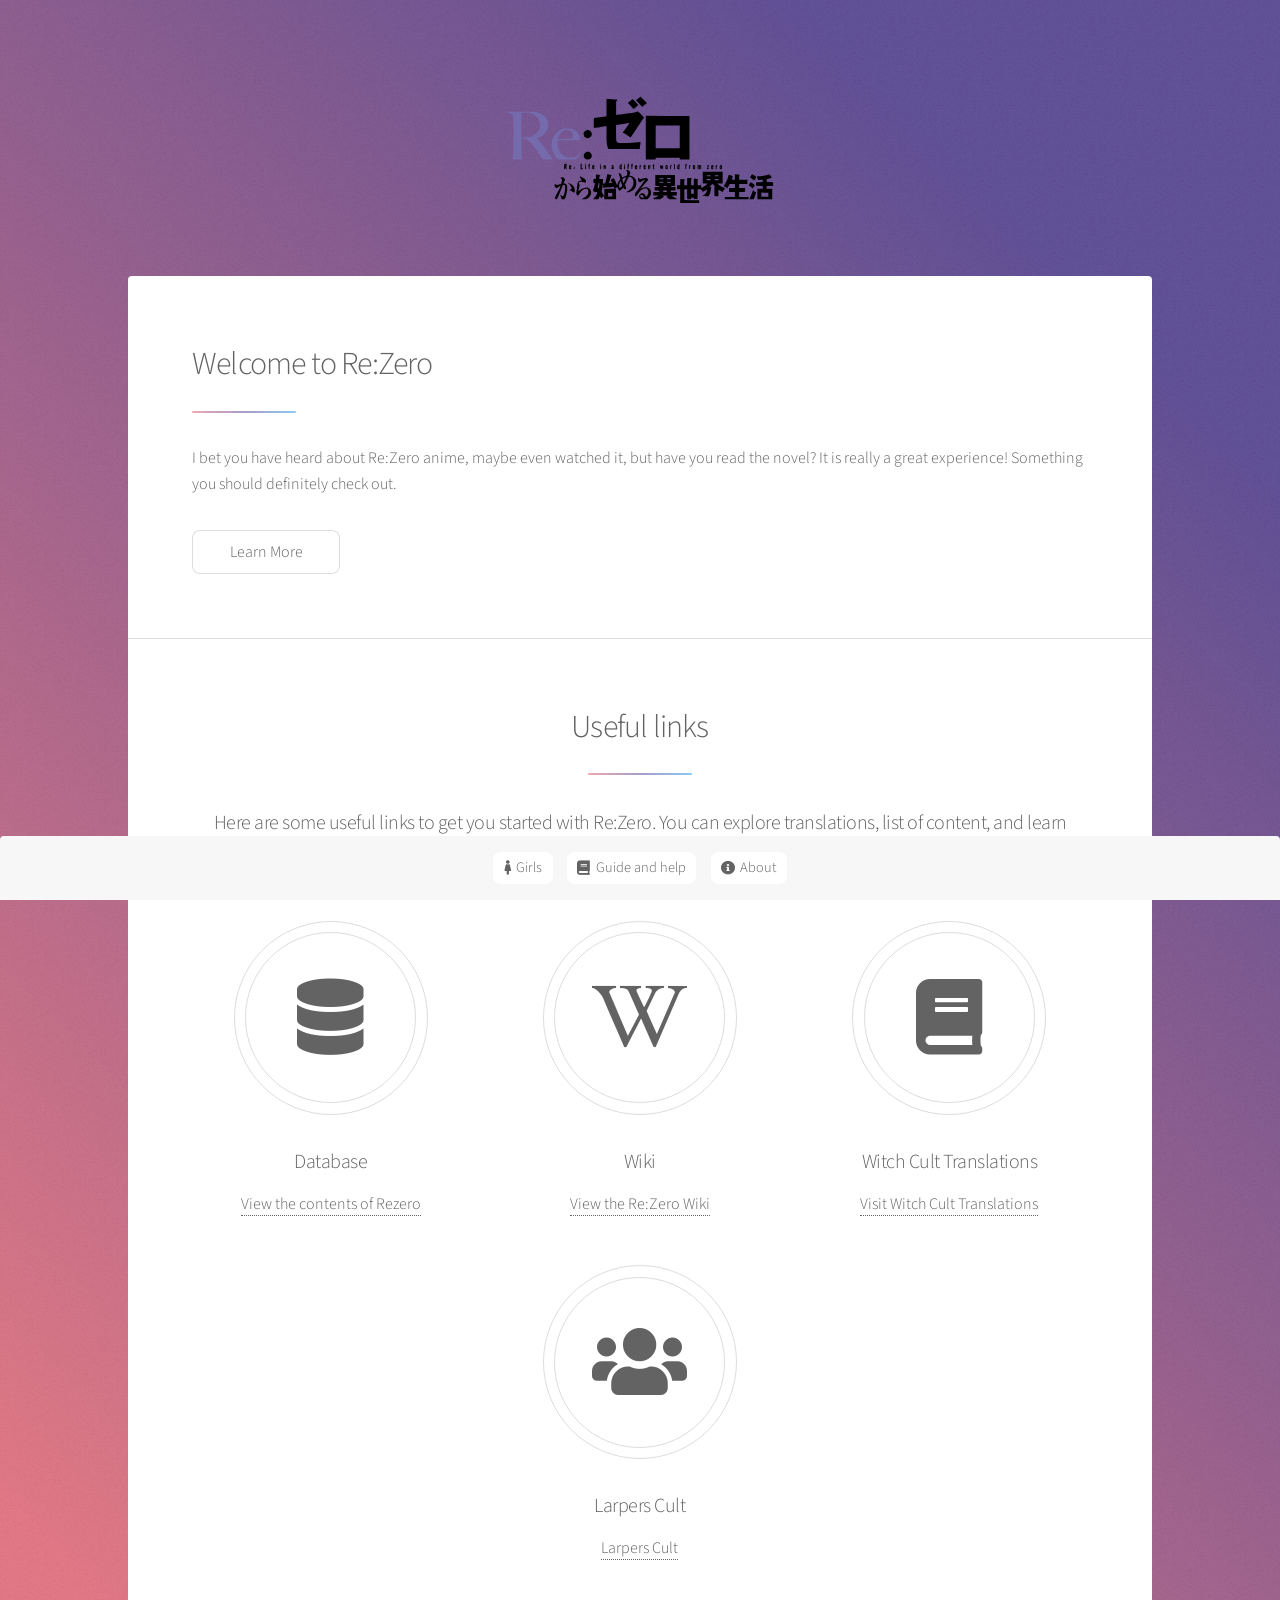
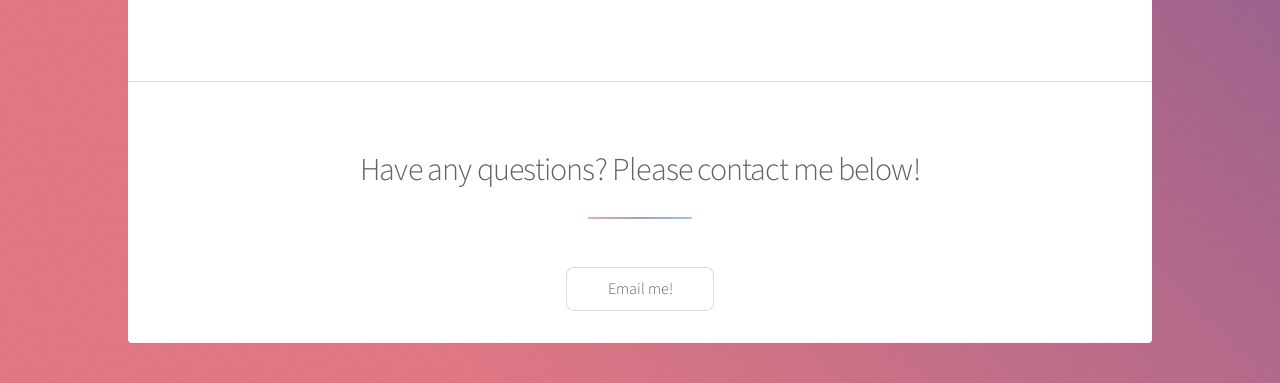
==== index.html @ 243e5f9c "Most of the content" ====
<!doctype html>
<html lang="en">
  <head>
    <title>Re:zero</title>
    <meta charset="utf-8" />
    <meta
      name="viewport"
      content="width=device-width, initial-scale=1, user-scalable=no"
    />
    <link rel="stylesheet" href="css/main.css" />
    <link rel="stylesheet" href="css/fontawesome-all.min.css" />
    <noscript><link rel="stylesheet" href="css/noscript.css" /></noscript>
    <style>
      #header .logo img {
        display: block;
        width: 30%;
        max-width: 50vw;
        height: auto;
        margin: 0 auto 1.5em;
      }

      #nav {
        position: fixed !important;
        top: auto !important;
        bottom: 0;
        left: 0;
        right: 0;
        width: 100vw;
        max-width: none !important;
        margin: 0 !important;
        box-sizing: border-box;
        z-index: 1000;
      }

      #nav ul {
        width: 100%;
        box-sizing: border-box;
      }

      #nav ul li a {
        display: flex;
        align-items: center;
        justify-content: center;
        gap: 0.35em;
        padding: 0.5em 0.75em;
        font-size: 0.9em;
        text-align: center;
      }

      #contact.main.special {
        margin: 2.5rem 0;
      }
    </style>
  </head>
  <body class="is-preload">
    <div id="wrapper">
      <header id="header" class="alt">
        <span class="logo">
          <img
            src="images/Re_Zero_kara_Hajimeru_Isekai_Seikatsu_logo.svg"
            alt="Re:Zero logo"
          />
        </span>
      </header>
      <main id="main">
        <section id="intro" class="main">
          <div class="spotlight">
            <div class="content">
              <header class="major">
                <h2>Welcome to Re:Zero</h2>
              </header>
              <p>
                I bet you have heard about Re:Zero anime, maybe even watched it,
                but have you read the novel? It is really a great experience!
                Something you should definitely check out.
              </p>
              <ul class="actions">
                <li><a href="#content" class="button">Learn More</a></li>
              </ul>
            </div>
          </div>
        </section>
        <section id="content" class="main special">
          <header class="major">
            <h2>Useful links</h2>
            <p>
              Here are some useful links to get you started with Re:Zero. You
              can explore translations, list of content, and learn more about
              re:zero.
            </p>
          </header>
          <ul class="features">
            <li>
              <span class="icon solid major fa-database"></span>
              <h3>Database</h3>
              <p>
                <a href="https://rezerodb.com/">View the contents of Rezero</a>
              </p>
            </li>
            <li>
              <span class="icon brands major fa-wikipedia-w"></span>
              <h3>Wiki</h3>
              <p>
                <a href="https://rezero.fandom.com/pl/wiki/Re:Zero_Wiki"
                  >View the Re:Zero Wiki</a
                >
              </p>
            </li>

            <li>
              <span class="icon solid major fa-book"></span>
              <h3>Witch Cult Translations</h3>
              <p>
                <a href="https://witchculttranslation.com/"
                  >Visit Witch Cult Translations</a
                >
              </p>
            </li>
            <li>
              <span class="icon solid major fa-users"></span>
              <h3>Larpers Cult</h3>
              <p>
                <a href="https://larperscult.github.io/">Larpers Cult</a>
              </p>
            </li>
          </ul>
        </section>
        <section id="contact" class="main special">
          <header class="major">
            <h2>Have any questions? Please contact me below!</h2>
          </header>
          <a href="mailto:larperscult@gmail.com" class="button">Email me!</a>
        </section>
      </main>
      <section>
        <nav id="nav">
          <ul>
            <li>
              <a href="girls.html" class="active"
                ><i class="fas fa-female" aria-hidden="true"></i> Girls</a
              >
            </li>
            <li>
              <a href="guide.html" class="active"
                ><i class="fas fa-book" aria-hidden="true"></i> Guide and
                help</a
              >
            </li>
            <li>
              <a href="about.html" class="active"
                ><i class="fas fa-info-circle" aria-hidden="true"></i> About</a
              >
            </li>
          </ul>
        </nav>
      </section>
      <script src="js/jquery.min.js"></script>
      <script src="js/jquery.scrollex.min.js"></script>
      <script src="js/jquery.scrolly.min.js"></script>
      <script src="js/browser.min.js"></script>
      <script src="js/breakpoints.min.js"></script>
      <script src="js/util.js"></script>
      <script src="js/main.js"></script>
    </div>
  </body>
</html>
---- css/main.css ----
@import url(fontawesome-all.min.css);
@import "https://fonts.googleapis.com/css?family=Source+Sans+Pro:300,400";

/*
	Stellar by HTML5 UP
	html5up.net | @ajlkn
	Free for personal and commercial use under the CCA 3.0 license (html5up.net/license)
*/

html,
body,
div,
span,
applet,
object,
iframe,
h1,
h2,
h3,
h4,
h5,
h6,
p,
blockquote,
pre,
a,
abbr,
acronym,
address,
big,
cite,
code,
del,
dfn,
em,
img,
ins,
kbd,
q,
s,
samp,
small,
strike,
strong,
sub,
sup,
tt,
var,
b,
u,
i,
center,
dl,
dt,
dd,
ol,
ul,
li,
fieldset,
form,
label,
legend,
table,
caption,
tbody,
tfoot,
thead,
tr,
th,
td,
article,
aside,
canvas,
details,
embed,
figure,
figcaption,
footer,
header,
hgroup,
menu,
nav,
output,
ruby,
section,
summary,
time,
mark,
audio,
video {
  margin: 0;
  padding: 0;
  border: 0;
  font-size: 100%;
  font: inherit;
  vertical-align: baseline;
}

article,
aside,
details,
figcaption,
figure,
footer,
header,
hgroup,
menu,
nav,
section {
  display: block;
}

body {
  line-height: 1;
}

ol,
ul {
  list-style: none;
}

blockquote,
q {
  quotes: none;
}

blockquote:before,
blockquote:after,
q:before,
q:after {
  content: "";
  content: none;
}

table {
  border-collapse: collapse;
  border-spacing: 0;
}

body {
  -webkit-text-size-adjust: none;
}

mark {
  background-color: transparent;
  color: inherit;
}

input::-moz-focus-inner {
  border: 0;
  padding: 0;
}

input,
select,
textarea {
  -moz-appearance: none;
  -webkit-appearance: none;
  -ms-appearance: none;
  appearance: none;
}

/* Basic */

@-ms-viewport {
  width: device-width;
}

body {
  -ms-overflow-style: scrollbar;
}

@media screen and (max-width: 480px) {
  html,
  body {
    min-width: 320px;
  }
}

html {
  box-sizing: border-box;
}

*,
*:before,
*:after {
  box-sizing: inherit;
}

body {
  background-color: #935d8c;
  background-image:
    url("images/overlay.png"),
    -moz-linear-gradient(45deg, #e37682 15%, #5f4d93 85%);
  background-image:
    url("images/overlay.png"),
    -webkit-linear-gradient(45deg, #e37682 15%, #5f4d93 85%);
  background-image:
    url("images/overlay.png"),
    -ms-linear-gradient(45deg, #e37682 15%, #5f4d93 85%);
  background-image:
    url("images/overlay.png"), linear-gradient(45deg, #e37682 15%, #5f4d93 85%);
}

body.is-preload *,
body.is-preload *:before,
body.is-preload *:after {
  -moz-animation: none !important;
  -webkit-animation: none !important;
  -ms-animation: none !important;
  animation: none !important;
  -moz-transition: none !important;
  -webkit-transition: none !important;
  -ms-transition: none !important;
  transition: none !important;
}

/* Type */

body {
  background-color: #935d8c;
  color: rgba(255, 255, 255, 0.65);
}

body,
input,
select,
textarea {
  font-family: "Source Sans Pro", Helvetica, sans-serif;
  font-size: 17pt;
  font-weight: 300;
  line-height: 1.65;
}

@media screen and (max-width: 1680px) {
  body,
  input,
  select,
  textarea {
    font-size: 14pt;
  }
}

@media screen and (max-width: 1280px) {
  body,
  input,
  select,
  textarea {
    font-size: 12pt;
  }
}

@media screen and (max-width: 360px) {
  body,
  input,
  select,
  textarea {
    font-size: 11pt;
  }
}

a {
  -moz-transition:
    color 0.2s ease,
    border-bottom 0.2s ease;
  -webkit-transition:
    color 0.2s ease,
    border-bottom 0.2s ease;
  -ms-transition:
    color 0.2s ease,
    border-bottom 0.2s ease;
  transition:
    color 0.2s ease,
    border-bottom 0.2s ease;
  text-decoration: none;
  border-bottom: dotted 1px;
  color: inherit;
}

a:hover {
  border-bottom-color: transparent;
}

strong,
b {
  font-weight: 400;
}

em,
i {
  font-style: italic;
}

p {
  margin: 0 0 2em 0;
}

p.content {
  -moz-columns: 20em 2;
  -webkit-columns: 20em 2;
  -ms-columns: 20em 2;
  columns: 20em 2;
  -moz-column-gap: 2em;
  -webkit-column-gap: 2em;
  -ms-column-gap: 2em;
  column-gap: 2em;
  text-align: justify;
}

h1,
h2,
h3,
h4,
h5,
h6 {
  font-weight: 300;
  line-height: 1.5;
  margin: 0 0 0.7em 0;
  letter-spacing: -0.025em;
}

h1 a,
h2 a,
h3 a,
h4 a,
h5 a,
h6 a {
  color: inherit;
  text-decoration: none;
}

h1 {
  font-size: 2.5em;
  line-height: 1.2;
}

h2 {
  font-size: 1.5em;
}

h3 {
  font-size: 1.25em;
}

h4 {
  font-size: 1.1em;
}

h5 {
  font-size: 0.9em;
}

h6 {
  font-size: 0.7em;
}

@media screen and (max-width: 736px) {
  h1 {
    font-size: 2em;
  }
}

sub {
  font-size: 0.8em;
  position: relative;
  top: 0.5em;
}

sup {
  font-size: 0.8em;
  position: relative;
  top: -0.5em;
}

blockquote {
  border-left: solid 4px;
  font-style: italic;
  margin: 0 0 2em 0;
  padding: 0.5em 0 0.5em 2em;
}

code {
  border-radius: 8px;
  border: solid 1px;
  font-family: "Courier New", monospace;
  font-size: 0.9em;
  margin: 0 0.25em;
  padding: 0.25em 0.65em;
}

pre {
  -webkit-overflow-scrolling: touch;
  font-family: "Courier New", monospace;
  font-size: 0.9em;
  margin: 0 0 2em 0;
}

pre code {
  display: block;
  line-height: 1.75;
  padding: 1em 1.5em;
  overflow-x: auto;
}

hr {
  border: 0;
  border-bottom: solid 1px;
  margin: 2em 0;
}

hr.major {
  margin: 3em 0;
}

.align-left {
  text-align: left;
}

.align-center {
  text-align: center;
}

.align-right {
  text-align: right;
}

input,
select,
textarea {
  color: #ffffff;
}

a:hover {
  color: #ffffff;
}

strong,
b {
  color: #ffffff;
}

h1,
h2,
h3,
h4,
h5,
h6 {
  color: #ffffff;
}

blockquote {
  border-left-color: rgba(255, 255, 255, 0.35);
}

code {
  background: rgba(255, 255, 255, 0.075);
  border-color: rgba(255, 255, 255, 0.35);
}

hr {
  border-bottom-color: rgba(255, 255, 255, 0.35);
}

/* Row */

.row {
  display: flex;
  flex-wrap: wrap;
  box-sizing: border-box;
  align-items: stretch;
}

.row > * {
  box-sizing: border-box;
}

.row.gtr-uniform > * > :last-child {
  margin-bottom: 0;
}

.row.aln-left {
  justify-content: flex-start;
}

.row.aln-center {
  justify-content: center;
}

.row.aln-right {
  justify-content: flex-end;
}

.row.aln-top {
  align-items: flex-start;
}

.row.aln-middle {
  align-items: center;
}

.row.aln-bottom {
  align-items: flex-end;
}

.row > .imp {
  order: -1;
}

.row > .col-1 {
  width: 8.33333%;
}

.row > .off-1 {
  margin-left: 8.33333%;
}

.row > .col-2 {
  width: 16.66667%;
}

.row > .off-2 {
  margin-left: 16.66667%;
}

.row > .col-3 {
  width: 25%;
}

.row > .off-3 {
  margin-left: 25%;
}

.row > .col-4 {
  width: 33.33333%;
}

.row > .off-4 {
  margin-left: 33.33333%;
}

.row > .col-5 {
  width: 41.66667%;
}

.row > .off-5 {
  margin-left: 41.66667%;
}

.row > .col-6 {
  width: 50%;
}

.row > .off-6 {
  margin-left: 50%;
}

.row > .col-7 {
  width: 58.33333%;
}

.row > .off-7 {
  margin-left: 58.33333%;
}

.row > .col-8 {
  width: 66.66667%;
}

.row > .off-8 {
  margin-left: 66.66667%;
}

.row > .col-9 {
  width: 75%;
}

.row > .off-9 {
  margin-left: 75%;
}

.row > .col-10 {
  width: 83.33333%;
}

.row > .off-10 {
  margin-left: 83.33333%;
}

.row > .col-11 {
  width: 91.66667%;
}

.row > .off-11 {
  margin-left: 91.66667%;
}

.row > .col-12 {
  width: 100%;
}

.row > .off-12 {
  margin-left: 100%;
}

.row.gtr-0 {
  margin-top: 0;
  margin-left: 0em;
}

.row.gtr-0 > * {
  padding: 0 0 0 0em;
}

.row.gtr-0.gtr-uniform {
  margin-top: 0em;
}

.row.gtr-0.gtr-uniform > * {
  padding-top: 0em;
}

.row.gtr-25 {
  margin-top: 0;
  margin-left: -0.375em;
}

.row.gtr-25 > * {
  padding: 0 0 0 0.375em;
}

.row.gtr-25.gtr-uniform {
  margin-top: -0.375em;
}

.row.gtr-25.gtr-uniform > * {
  padding-top: 0.375em;
}

.row.gtr-50 {
  margin-top: 0;
  margin-left: -0.75em;
}

.row.gtr-50 > * {
  padding: 0 0 0 0.75em;
}

.row.gtr-50.gtr-uniform {
  margin-top: -0.75em;
}

.row.gtr-50.gtr-uniform > * {
  padding-top: 0.75em;
}

.row {
  margin-top: 0;
  margin-left: -1.5em;
}

.row > * {
  padding: 0 0 0 1.5em;
}

.row.gtr-uniform {
  margin-top: -1.5em;
}

.row.gtr-uniform > * {
  padding-top: 1.5em;
}

.row.gtr-150 {
  margin-top: 0;
  margin-left: -2.25em;
}

.row.gtr-150 > * {
  padding: 0 0 0 2.25em;
}

.row.gtr-150.gtr-uniform {
  margin-top: -2.25em;
}

.row.gtr-150.gtr-uniform > * {
  padding-top: 2.25em;
}

.row.gtr-200 {
  margin-top: 0;
  margin-left: -3em;
}

.row.gtr-200 > * {
  padding: 0 0 0 3em;
}

.row.gtr-200.gtr-uniform {
  margin-top: -3em;
}

.row.gtr-200.gtr-uniform > * {
  padding-top: 3em;
}

@media screen and (max-width: 1680px) {
  .row {
    display: flex;
    flex-wrap: wrap;
    box-sizing: border-box;
    align-items: stretch;
  }

  .row > * {
    box-sizing: border-box;
  }

  .row.gtr-uniform > * > :last-child {
    margin-bottom: 0;
  }

  .row.aln-left {
    justify-content: flex-start;
  }

  .row.aln-center {
    justify-content: center;
  }

  .row.aln-right {
    justify-content: flex-end;
  }

  .row.aln-top {
    align-items: flex-start;
  }

  .row.aln-middle {
    align-items: center;
  }

  .row.aln-bottom {
    align-items: flex-end;
  }

  .row > .imp-xlarge {
    order: -1;
  }

  .row > .col-1-xlarge {
    width: 8.33333%;
  }

  .row > .off-1-xlarge {
    margin-left: 8.33333%;
  }

  .row > .col-2-xlarge {
    width: 16.66667%;
  }

  .row > .off-2-xlarge {
    margin-left: 16.66667%;
  }

  .row > .col-3-xlarge {
    width: 25%;
  }

  .row > .off-3-xlarge {
    margin-left: 25%;
  }

  .row > .col-4-xlarge {
    width: 33.33333%;
  }

  .row > .off-4-xlarge {
    margin-left: 33.33333%;
  }

  .row > .col-5-xlarge {
    width: 41.66667%;
  }

  .row > .off-5-xlarge {
    margin-left: 41.66667%;
  }

  .row > .col-6-xlarge {
    width: 50%;
  }

  .row > .off-6-xlarge {
    margin-left: 50%;
  }

  .row > .col-7-xlarge {
    width: 58.33333%;
  }

  .row > .off-7-xlarge {
    margin-left: 58.33333%;
  }

  .row > .col-8-xlarge {
    width: 66.66667%;
  }

  .row > .off-8-xlarge {
    margin-left: 66.66667%;
  }

  .row > .col-9-xlarge {
    width: 75%;
  }

  .row > .off-9-xlarge {
    margin-left: 75%;
  }

  .row > .col-10-xlarge {
    width: 83.33333%;
  }

  .row > .off-10-xlarge {
    margin-left: 83.33333%;
  }

  .row > .col-11-xlarge {
    width: 91.66667%;
  }

  .row > .off-11-xlarge {
    margin-left: 91.66667%;
  }

  .row > .col-12-xlarge {
    width: 100%;
  }

  .row > .off-12-xlarge {
    margin-left: 100%;
  }

  .row.gtr-0 {
    margin-top: 0;
    margin-left: 0em;
  }

  .row.gtr-0 > * {
    padding: 0 0 0 0em;
  }

  .row.gtr-0.gtr-uniform {
    margin-top: 0em;
  }

  .row.gtr-0.gtr-uniform > * {
    padding-top: 0em;
  }

  .row.gtr-25 {
    margin-top: 0;
    margin-left: -0.375em;
  }

  .row.gtr-25 > * {
    padding: 0 0 0 0.375em;
  }

  .row.gtr-25.gtr-uniform {
    margin-top: -0.375em;
  }

  .row.gtr-25.gtr-uniform > * {
    padding-top: 0.375em;
  }

  .row.gtr-50 {
    margin-top: 0;
    margin-left: -0.75em;
  }

  .row.gtr-50 > * {
    padding: 0 0 0 0.75em;
  }

  .row.gtr-50.gtr-uniform {
    margin-top: -0.75em;
  }

  .row.gtr-50.gtr-uniform > * {
    padding-top: 0.75em;
  }

  .row {
    margin-top: 0;
    margin-left: -1.5em;
  }

  .row > * {
    padding: 0 0 0 1.5em;
  }

  .row.gtr-uniform {
    margin-top: -1.5em;
  }

  .row.gtr-uniform > * {
    padding-top: 1.5em;
  }

  .row.gtr-150 {
    margin-top: 0;
    margin-left: -2.25em;
  }

  .row.gtr-150 > * {
    padding: 0 0 0 2.25em;
  }

  .row.gtr-150.gtr-uniform {
    margin-top: -2.25em;
  }

  .row.gtr-150.gtr-uniform > * {
    padding-top: 2.25em;
  }

  .row.gtr-200 {
    margin-top: 0;
    margin-left: -3em;
  }

  .row.gtr-200 > * {
    padding: 0 0 0 3em;
  }

  .row.gtr-200.gtr-uniform {
    margin-top: -3em;
  }

  .row.gtr-200.gtr-uniform > * {
    padding-top: 3em;
  }
}

@media screen and (max-width: 1280px) {
  .row {
    display: flex;
    flex-wrap: wrap;
    box-sizing: border-box;
    align-items: stretch;
  }

  .row > * {
    box-sizing: border-box;
  }

  .row.gtr-uniform > * > :last-child {
    margin-bottom: 0;
  }

  .row.aln-left {
    justify-content: flex-start;
  }

  .row.aln-center {
    justify-content: center;
  }

  .row.aln-right {
    justify-content: flex-end;
  }

  .row.aln-top {
    align-items: flex-start;
  }

  .row.aln-middle {
    align-items: center;
  }

  .row.aln-bottom {
    align-items: flex-end;
  }

  .row > .imp-large {
    order: -1;
  }

  .row > .col-1-large {
    width: 8.33333%;
  }

  .row > .off-1-large {
    margin-left: 8.33333%;
  }

  .row > .col-2-large {
    width: 16.66667%;
  }

  .row > .off-2-large {
    margin-left: 16.66667%;
  }

  .row > .col-3-large {
    width: 25%;
  }

  .row > .off-3-large {
    margin-left: 25%;
  }

  .row > .col-4-large {
    width: 33.33333%;
  }

  .row > .off-4-large {
    margin-left: 33.33333%;
  }

  .row > .col-5-large {
    width: 41.66667%;
  }

  .row > .off-5-large {
    margin-left: 41.66667%;
  }

  .row > .col-6-large {
    width: 50%;
  }

  .row > .off-6-large {
    margin-left: 50%;
  }

  .row > .col-7-large {
    width: 58.33333%;
  }

  .row > .off-7-large {
    margin-left: 58.33333%;
  }

  .row > .col-8-large {
    width: 66.66667%;
  }

  .row > .off-8-large {
    margin-left: 66.66667%;
  }

  .row > .col-9-large {
    width: 75%;
  }

  .row > .off-9-large {
    margin-left: 75%;
  }

  .row > .col-10-large {
    width: 83.33333%;
  }

  .row > .off-10-large {
    margin-left: 83.33333%;
  }

  .row > .col-11-large {
    width: 91.66667%;
  }

  .row > .off-11-large {
    margin-left: 91.66667%;
  }

  .row > .col-12-large {
    width: 100%;
  }

  .row > .off-12-large {
    margin-left: 100%;
  }

  .row.gtr-0 {
    margin-top: 0;
    margin-left: 0em;
  }

  .row.gtr-0 > * {
    padding: 0 0 0 0em;
  }

  .row.gtr-0.gtr-uniform {
    margin-top: 0em;
  }

  .row.gtr-0.gtr-uniform > * {
    padding-top: 0em;
  }

  .row.gtr-25 {
    margin-top: 0;
    margin-left: -0.375em;
  }

  .row.gtr-25 > * {
    padding: 0 0 0 0.375em;
  }

  .row.gtr-25.gtr-uniform {
    margin-top: -0.375em;
  }

  .row.gtr-25.gtr-uniform > * {
    padding-top: 0.375em;
  }

  .row.gtr-50 {
    margin-top: 0;
    margin-left: -0.75em;
  }

  .row.gtr-50 > * {
    padding: 0 0 0 0.75em;
  }

  .row.gtr-50.gtr-uniform {
    margin-top: -0.75em;
  }

  .row.gtr-50.gtr-uniform > * {
    padding-top: 0.75em;
  }

  .row {
    margin-top: 0;
    margin-left: -1.5em;
  }

  .row > * {
    padding: 0 0 0 1.5em;
  }

  .row.gtr-uniform {
    margin-top: -1.5em;
  }

  .row.gtr-uniform > * {
    padding-top: 1.5em;
  }

  .row.gtr-150 {
    margin-top: 0;
    margin-left: -2.25em;
  }

  .row.gtr-150 > * {
    padding: 0 0 0 2.25em;
  }

  .row.gtr-150.gtr-uniform {
    margin-top: -2.25em;
  }

  .row.gtr-150.gtr-uniform > * {
    padding-top: 2.25em;
  }

  .row.gtr-200 {
    margin-top: 0;
    margin-left: -3em;
  }

  .row.gtr-200 > * {
    padding: 0 0 0 3em;
  }

  .row.gtr-200.gtr-uniform {
    margin-top: -3em;
  }

  .row.gtr-200.gtr-uniform > * {
    padding-top: 3em;
  }
}

@media screen and (max-width: 980px) {
  .row {
    display: flex;
    flex-wrap: wrap;
    box-sizing: border-box;
    align-items: stretch;
  }

  .row > * {
    box-sizing: border-box;
  }

  .row.gtr-uniform > * > :last-child {
    margin-bottom: 0;
  }

  .row.aln-left {
    justify-content: flex-start;
  }

  .row.aln-center {
    justify-content: center;
  }

  .row.aln-right {
    justify-content: flex-end;
  }

  .row.aln-top {
    align-items: flex-start;
  }

  .row.aln-middle {
    align-items: center;
  }

  .row.aln-bottom {
    align-items: flex-end;
  }

  .row > .imp-medium {
    order: -1;
  }

  .row > .col-1-medium {
    width: 8.33333%;
  }

  .row > .off-1-medium {
    margin-left: 8.33333%;
  }

  .row > .col-2-medium {
    width: 16.66667%;
  }

  .row > .off-2-medium {
    margin-left: 16.66667%;
  }

  .row > .col-3-medium {
    width: 25%;
  }

  .row > .off-3-medium {
    margin-left: 25%;
  }

  .row > .col-4-medium {
    width: 33.33333%;
  }

  .row > .off-4-medium {
    margin-left: 33.33333%;
  }

  .row > .col-5-medium {
    width: 41.66667%;
  }

  .row > .off-5-medium {
    margin-left: 41.66667%;
  }

  .row > .col-6-medium {
    width: 50%;
  }

  .row > .off-6-medium {
    margin-left: 50%;
  }

  .row > .col-7-medium {
    width: 58.33333%;
  }

  .row > .off-7-medium {
    margin-left: 58.33333%;
  }

  .row > .col-8-medium {
    width: 66.66667%;
  }

  .row > .off-8-medium {
    margin-left: 66.66667%;
  }

  .row > .col-9-medium {
    width: 75%;
  }

  .row > .off-9-medium {
    margin-left: 75%;
  }

  .row > .col-10-medium {
    width: 83.33333%;
  }

  .row > .off-10-medium {
    margin-left: 83.33333%;
  }

  .row > .col-11-medium {
    width: 91.66667%;
  }

  .row > .off-11-medium {
    margin-left: 91.66667%;
  }

  .row > .col-12-medium {
    width: 100%;
  }

  .row > .off-12-medium {
    margin-left: 100%;
  }

  .row.gtr-0 {
    margin-top: 0;
    margin-left: 0em;
  }

  .row.gtr-0 > * {
    padding: 0 0 0 0em;
  }

  .row.gtr-0.gtr-uniform {
    margin-top: 0em;
  }

  .row.gtr-0.gtr-uniform > * {
    padding-top: 0em;
  }

  .row.gtr-25 {
    margin-top: 0;
    margin-left: -0.375em;
  }

  .row.gtr-25 > * {
    padding: 0 0 0 0.375em;
  }

  .row.gtr-25.gtr-uniform {
    margin-top: -0.375em;
  }

  .row.gtr-25.gtr-uniform > * {
    padding-top: 0.375em;
  }

  .row.gtr-50 {
    margin-top: 0;
    margin-left: -0.75em;
  }

  .row.gtr-50 > * {
    padding: 0 0 0 0.75em;
  }

  .row.gtr-50.gtr-uniform {
    margin-top: -0.75em;
  }

  .row.gtr-50.gtr-uniform > * {
    padding-top: 0.75em;
  }

  .row {
    margin-top: 0;
    margin-left: -1.5em;
  }

  .row > * {
    padding: 0 0 0 1.5em;
  }

  .row.gtr-uniform {
    margin-top: -1.5em;
  }

  .row.gtr-uniform > * {
    padding-top: 1.5em;
  }

  .row.gtr-150 {
    margin-top: 0;
    margin-left: -2.25em;
  }

  .row.gtr-150 > * {
    padding: 0 0 0 2.25em;
  }

  .row.gtr-150.gtr-uniform {
    margin-top: -2.25em;
  }

  .row.gtr-150.gtr-uniform > * {
    padding-top: 2.25em;
  }

  .row.gtr-200 {
    margin-top: 0;
    margin-left: -3em;
  }

  .row.gtr-200 > * {
    padding: 0 0 0 3em;
  }

  .row.gtr-200.gtr-uniform {
    margin-top: -3em;
  }

  .row.gtr-200.gtr-uniform > * {
    padding-top: 3em;
  }
}

@media screen and (max-width: 736px) {
  .row {
    display: flex;
    flex-wrap: wrap;
    box-sizing: border-box;
    align-items: stretch;
  }

  .row > * {
    box-sizing: border-box;
  }

  .row.gtr-uniform > * > :last-child {
    margin-bottom: 0;
  }

  .row.aln-left {
    justify-content: flex-start;
  }

  .row.aln-center {
    justify-content: center;
  }

  .row.aln-right {
    justify-content: flex-end;
  }

  .row.aln-top {
    align-items: flex-start;
  }

  .row.aln-middle {
    align-items: center;
  }

  .row.aln-bottom {
    align-items: flex-end;
  }

  .row > .imp-small {
    order: -1;
  }

  .row > .col-1-small {
    width: 8.33333%;
  }

  .row > .off-1-small {
    margin-left: 8.33333%;
  }

  .row > .col-2-small {
    width: 16.66667%;
  }

  .row > .off-2-small {
    margin-left: 16.66667%;
  }

  .row > .col-3-small {
    width: 25%;
  }

  .row > .off-3-small {
    margin-left: 25%;
  }

  .row > .col-4-small {
    width: 33.33333%;
  }

  .row > .off-4-small {
    margin-left: 33.33333%;
  }

  .row > .col-5-small {
    width: 41.66667%;
  }

  .row > .off-5-small {
    margin-left: 41.66667%;
  }

  .row > .col-6-small {
    width: 50%;
  }

  .row > .off-6-small {
    margin-left: 50%;
  }

  .row > .col-7-small {
    width: 58.33333%;
  }

  .row > .off-7-small {
    margin-left: 58.33333%;
  }

  .row > .col-8-small {
    width: 66.66667%;
  }

  .row > .off-8-small {
    margin-left: 66.66667%;
  }

  .row > .col-9-small {
    width: 75%;
  }

  .row > .off-9-small {
    margin-left: 75%;
  }

  .row > .col-10-small {
    width: 83.33333%;
  }

  .row > .off-10-small {
    margin-left: 83.33333%;
  }

  .row > .col-11-small {
    width: 91.66667%;
  }

  .row > .off-11-small {
    margin-left: 91.66667%;
  }

  .row > .col-12-small {
    width: 100%;
  }

  .row > .off-12-small {
    margin-left: 100%;
  }

  .row.gtr-0 {
    margin-top: 0;
    margin-left: 0em;
  }

  .row.gtr-0 > * {
    padding: 0 0 0 0em;
  }

  .row.gtr-0.gtr-uniform {
    margin-top: 0em;
  }

  .row.gtr-0.gtr-uniform > * {
    padding-top: 0em;
  }

  .row.gtr-25 {
    margin-top: 0;
    margin-left: -0.25em;
  }

  .row.gtr-25 > * {
    padding: 0 0 0 0.25em;
  }

  .row.gtr-25.gtr-uniform {
    margin-top: -0.25em;
  }

  .row.gtr-25.gtr-uniform > * {
    padding-top: 0.25em;
  }

  .row.gtr-50 {
    margin-top: 0;
    margin-left: -0.5em;
  }

  .row.gtr-50 > * {
    padding: 0 0 0 0.5em;
  }

  .row.gtr-50.gtr-uniform {
    margin-top: -0.5em;
  }

  .row.gtr-50.gtr-uniform > * {
    padding-top: 0.5em;
  }

  .row {
    margin-top: 0;
    margin-left: -1em;
  }

  .row > * {
    padding: 0 0 0 1em;
  }

  .row.gtr-uniform {
    margin-top: -1em;
  }

  .row.gtr-uniform > * {
    padding-top: 1em;
  }

  .row.gtr-150 {
    margin-top: 0;
    margin-left: -1.5em;
  }

  .row.gtr-150 > * {
    padding: 0 0 0 1.5em;
  }

  .row.gtr-150.gtr-uniform {
    margin-top: -1.5em;
  }

  .row.gtr-150.gtr-uniform > * {
    padding-top: 1.5em;
  }

  .row.gtr-200 {
    margin-top: 0;
    margin-left: -2em;
  }

  .row.gtr-200 > * {
    padding: 0 0 0 2em;
  }

  .row.gtr-200.gtr-uniform {
    margin-top: -2em;
  }

  .row.gtr-200.gtr-uniform > * {
    padding-top: 2em;
  }
}

@media screen and (max-width: 480px) {
  .row {
    display: flex;
    flex-wrap: wrap;
    box-sizing: border-box;
    align-items: stretch;
  }

  .row > * {
    box-sizing: border-box;
  }

  .row.gtr-uniform > * > :last-child {
    margin-bottom: 0;
  }

  .row.aln-left {
    justify-content: flex-start;
  }

  .row.aln-center {
    justify-content: center;
  }

  .row.aln-right {
    justify-content: flex-end;
  }

  .row.aln-top {
    align-items: flex-start;
  }

  .row.aln-middle {
    align-items: center;
  }

  .row.aln-bottom {
    align-items: flex-end;
  }

  .row > .imp-xsmall {
    order: -1;
  }

  .row > .col-1-xsmall {
    width: 8.33333%;
  }

  .row > .off-1-xsmall {
    margin-left: 8.33333%;
  }

  .row > .col-2-xsmall {
    width: 16.66667%;
  }

  .row > .off-2-xsmall {
    margin-left: 16.66667%;
  }

  .row > .col-3-xsmall {
    width: 25%;
  }

  .row > .off-3-xsmall {
    margin-left: 25%;
  }

  .row > .col-4-xsmall {
    width: 33.33333%;
  }

  .row > .off-4-xsmall {
    margin-left: 33.33333%;
  }

  .row > .col-5-xsmall {
    width: 41.66667%;
  }

  .row > .off-5-xsmall {
    margin-left: 41.66667%;
  }

  .row > .col-6-xsmall {
    width: 50%;
  }

  .row > .off-6-xsmall {
    margin-left: 50%;
  }

  .row > .col-7-xsmall {
    width: 58.33333%;
  }

  .row > .off-7-xsmall {
    margin-left: 58.33333%;
  }

  .row > .col-8-xsmall {
    width: 66.66667%;
  }

  .row > .off-8-xsmall {
    margin-left: 66.66667%;
  }

  .row > .col-9-xsmall {
    width: 75%;
  }

  .row > .off-9-xsmall {
    margin-left: 75%;
  }

  .row > .col-10-xsmall {
    width: 83.33333%;
  }

  .row > .off-10-xsmall {
    margin-left: 83.33333%;
  }

  .row > .col-11-xsmall {
    width: 91.66667%;
  }

  .row > .off-11-xsmall {
    margin-left: 91.66667%;
  }

  .row > .col-12-xsmall {
    width: 100%;
  }

  .row > .off-12-xsmall {
    margin-left: 100%;
  }

  .row.gtr-0 {
    margin-top: 0;
    margin-left: 0em;
  }

  .row.gtr-0 > * {
    padding: 0 0 0 0em;
  }

  .row.gtr-0.gtr-uniform {
    margin-top: 0em;
  }

  .row.gtr-0.gtr-uniform > * {
    padding-top: 0em;
  }

  .row.gtr-25 {
    margin-top: 0;
    margin-left: -0.3125em;
  }

  .row.gtr-25 > * {
    padding: 0 0 0 0.3125em;
  }

  .row.gtr-25.gtr-uniform {
    margin-top: -0.3125em;
  }

  .row.gtr-25.gtr-uniform > * {
    padding-top: 0.3125em;
  }

  .row.gtr-50 {
    margin-top: 0;
    margin-left: -0.625em;
  }

  .row.gtr-50 > * {
    padding: 0 0 0 0.625em;
  }

  .row.gtr-50.gtr-uniform {
    margin-top: -0.625em;
  }

  .row.gtr-50.gtr-uniform > * {
    padding-top: 0.625em;
  }

  .row {
    margin-top: 0;
    margin-left: -1.25em;
  }

  .row > * {
    padding: 0 0 0 1.25em;
  }

  .row.gtr-uniform {
    margin-top: -1.25em;
  }

  .row.gtr-uniform > * {
    padding-top: 1.25em;
  }

  .row.gtr-150 {
    margin-top: 0;
    margin-left: -1.875em;
  }

  .row.gtr-150 > * {
    padding: 0 0 0 1.875em;
  }

  .row.gtr-150.gtr-uniform {
    margin-top: -1.875em;
  }

  .row.gtr-150.gtr-uniform > * {
    padding-top: 1.875em;
  }

  .row.gtr-200 {
    margin-top: 0;
    margin-left: -2.5em;
  }

  .row.gtr-200 > * {
    padding: 0 0 0 2.5em;
  }

  .row.gtr-200.gtr-uniform {
    margin-top: -2.5em;
  }

  .row.gtr-200.gtr-uniform > * {
    padding-top: 2.5em;
  }
}

/* Box */

.box {
  border-radius: 8px;
  border: solid;
  margin-bottom: 2em;
  padding: 1.5em;
}

.box > :last-child,
.box > :last-child > :last-child,
.box > :last-child > :last-child > :last-child {
  margin-bottom: 0;
}

.box.alt {
  border: 0;
  border-radius: 0;
  padding: 0;
}

.box {
  border-color: rgba(255, 255, 255, 0.35);
}

/* Button */

input[type="submit"],
input[type="reset"],
input[type="button"],
button,
.button {
  -moz-appearance: none;
  -webkit-appearance: none;
  -ms-appearance: none;
  appearance: none;
  -moz-transition:
    background-color 0.2s ease-in-out,
    color 0.2s ease-in-out;
  -webkit-transition:
    background-color 0.2s ease-in-out,
    color 0.2s ease-in-out;
  -ms-transition:
    background-color 0.2s ease-in-out,
    color 0.2s ease-in-out;
  transition:
    background-color 0.2s ease-in-out,
    color 0.2s ease-in-out;
  border-radius: 8px;
  border: 0;
  cursor: pointer;
  display: inline-block;
  font-weight: 300;
  height: 2.75em;
  line-height: 2.75em;
  min-width: 9.25em;
  padding: 0 1.5em;
  text-align: center;
  text-decoration: none;
  white-space: nowrap;
}

input[type="submit"].icon,
input[type="reset"].icon,
input[type="button"].icon,
button.icon,
.button.icon {
  padding-left: 1.35em;
}

input[type="submit"].icon:before,
input[type="reset"].icon:before,
input[type="button"].icon:before,
button.icon:before,
.button.icon:before {
  margin-right: 0.5em;
}

input[type="submit"].fit,
input[type="reset"].fit,
input[type="button"].fit,
button.fit,
.button.fit {
  width: 100%;
}

input[type="submit"].small,
input[type="reset"].small,
input[type="button"].small,
button.small,
.button.small {
  font-size: 0.8em;
}

input[type="submit"].large,
input[type="reset"].large,
input[type="button"].large,
button.large,
.button.large {
  font-size: 1.35em;
}

input[type="submit"].disabled,
input[type="submit"]:disabled,
input[type="reset"].disabled,
input[type="reset"]:disabled,
input[type="button"].disabled,
input[type="button"]:disabled,
button.disabled,
button:disabled,
.button.disabled,
.button:disabled {
  pointer-events: none;
  opacity: 0.25;
}

@media screen and (max-width: 736px) {
  input[type="submit"],
  input[type="reset"],
  input[type="button"],
  button,
  .button {
    min-width: 0;
  }
}

input[type="submit"],
input[type="reset"],
input[type="button"],
button,
.button {
  background-color: transparent;
  box-shadow: inset 0 0 0 1px rgba(255, 255, 255, 0.35);
  color: #ffffff !important;
}

input[type="submit"]:hover,
input[type="reset"]:hover,
input[type="button"]:hover,
button:hover,
.button:hover {
  background-color: rgba(255, 255, 255, 0.075);
}

input[type="submit"]:active,
input[type="reset"]:active,
input[type="button"]:active,
button:active,
.button:active {
  background-color: rgba(255, 255, 255, 0.2);
}

input[type="submit"].icon:before,
input[type="reset"].icon:before,
input[type="button"].icon:before,
button.icon:before,
.button.icon:before {
  color: rgba(255, 255, 255, 0.5);
}

input[type="submit"].primary,
input[type="reset"].primary,
input[type="button"].primary,
button.primary,
.button.primary {
  background-color: #8cc9f0;
  color: #ffffff !important;
  box-shadow: none;
}

input[type="submit"].primary:hover,
input[type="reset"].primary:hover,
input[type="button"].primary:hover,
button.primary:hover,
.button.primary:hover {
  background-color: #9acff2;
}

input[type="submit"].primary:active,
input[type="reset"].primary:active,
input[type="button"].primary:active,
button.primary:active,
.button.primary:active {
  background-color: #7ec3ee;
}

input[type="submit"].primary.icon:before,
input[type="reset"].primary.icon:before,
input[type="button"].primary.icon:before,
button.primary.icon:before,
.button.primary.icon:before {
  color: #ffffff !important;
}

/* Form */

[hidden] {
  display: none !important;
}

form {
  margin: 0 0 2em 0;
}

label {
  display: block;
  font-size: 0.9em;
  font-weight: 400;
  margin: 0 0 1em 0;
}

input[type="text"],
input[type="password"],
input[type="email"],
select,
textarea {
  -moz-appearance: none;
  -webkit-appearance: none;
  -ms-appearance: none;
  appearance: none;
  border-radius: 8px;
  border: solid 1px;
  color: inherit;
  display: block;
  outline: 0;
  padding: 0 1em;
  text-decoration: none;
  width: 100%;
}

input[type="text"]:invalid,
input[type="password"]:invalid,
input[type="email"]:invalid,
select:invalid,
textarea:invalid {
  box-shadow: none;
}

select {
  background-size: 1.25rem;
  background-repeat: no-repeat;
  background-position: calc(100% - 1rem) center;
  height: 2.75em;
  padding-right: 2.75em;
  text-overflow: ellipsis;
}

select:focus::-ms-value {
  background-color: transparent;
}

select::-ms-expand {
  display: none;
}

input[type="text"],
input[type="password"],
input[type="email"],
select {
  height: 2.75em;
}

textarea {
  padding: 0.75em 1em;
}

input[type="checkbox"],
input[type="radio"] {
  -moz-appearance: none;
  -webkit-appearance: none;
  -ms-appearance: none;
  appearance: none;
  display: block;
  float: left;
  margin-right: -2em;
  opacity: 0;
  width: 1em;
  z-index: -1;
}

input[type="checkbox"] + label,
input[type="radio"] + label {
  text-decoration: none;
  cursor: pointer;
  display: inline-block;
  font-size: 1em;
  font-weight: 300;
  padding-left: 2.4em;
  padding-right: 0.75em;
  position: relative;
}

input[type="checkbox"] + label:before,
input[type="radio"] + label:before {
  -moz-osx-font-smoothing: grayscale;
  -webkit-font-smoothing: antialiased;
  display: inline-block;
  font-style: normal;
  font-variant: normal;
  text-rendering: auto;
  line-height: 1;
  text-transform: none !important;
  font-family: "Font Awesome 5 Free";
  font-weight: 900;
}

input[type="checkbox"] + label:before,
input[type="radio"] + label:before {
  border-radius: 8px;
  border: solid 1px;
  content: "";
  display: inline-block;
  font-size: 0.8em;
  height: 2.0625em;
  left: 0;
  line-height: 2.0625em;
  position: absolute;
  text-align: center;
  top: 0;
  width: 2.0625em;
}

input[type="checkbox"]:checked + label:before,
input[type="radio"]:checked + label:before {
  content: "\f00c";
}

input[type="checkbox"] + label:before {
  border-radius: 8px;
}

input[type="radio"] + label:before {
  border-radius: 100%;
}

::-webkit-input-placeholder {
  opacity: 1;
}

:-moz-placeholder {
  opacity: 1;
}

::-moz-placeholder {
  opacity: 1;
}

:-ms-input-placeholder {
  opacity: 1;
}

label {
  color: #ffffff;
}

input[type="text"],
input[type="password"],
input[type="email"],
select,
textarea {
  background-color: rgba(255, 255, 255, 0.075);
  border-color: rgba(255, 255, 255, 0.35);
}

input[type="text"]:focus,
input[type="password"]:focus,
input[type="email"]:focus,
select:focus,
textarea:focus {
  border-color: #8cc9f0;
  box-shadow: 0 0 0 1px #8cc9f0;
}

select {
  background-image: url("data:image/svg+xml;charset=utf8,%3Csvg xmlns='http://www.w3.org/2000/svg' width='40' height='40' preserveAspectRatio='none' viewBox='0 0 40 40'%3E%3Cpath d='M9.4,12.3l10.4,10.4l10.4-10.4c0.2-0.2,0.5-0.4,0.9-0.4c0.3,0,0.6,0.1,0.9,0.4l3.3,3.3c0.2,0.2,0.4,0.5,0.4,0.9 c0,0.4-0.1,0.6-0.4,0.9L20.7,31.9c-0.2,0.2-0.5,0.4-0.9,0.4c-0.3,0-0.6-0.1-0.9-0.4L4.3,17.3c-0.2-0.2-0.4-0.5-0.4-0.9 c0-0.4,0.1-0.6,0.4-0.9l3.3-3.3c0.2-0.2,0.5-0.4,0.9-0.4S9.1,12.1,9.4,12.3z' fill='rgba(255, 255, 255, 0.35)' /%3E%3C/svg%3E");
}

select option {
  color: #ffffff;
  background: #935d8c;
}

input[type="checkbox"] + label,
input[type="radio"] + label {
  color: rgba(255, 255, 255, 0.65);
}

input[type="checkbox"] + label:before,
input[type="radio"] + label:before {
  background: rgba(255, 255, 255, 0.075);
  border-color: rgba(255, 255, 255, 0.35);
}

input[type="checkbox"]:checked + label:before,
input[type="radio"]:checked + label:before {
  background-color: #ffffff;
  border-color: #ffffff;
  color: #935d8c;
}

input[type="checkbox"]:focus + label:before,
input[type="radio"]:focus + label:before {
  border-color: #8cc9f0;
  box-shadow: 0 0 0 1px #8cc9f0;
}

::-webkit-input-placeholder {
  color: rgba(255, 255, 255, 0.5) !important;
}

:-moz-placeholder {
  color: rgba(255, 255, 255, 0.5) !important;
}

::-moz-placeholder {
  color: rgba(255, 255, 255, 0.5) !important;
}

:-ms-input-placeholder {
  color: rgba(255, 255, 255, 0.5) !important;
}

.formerize-placeholder {
  color: rgba(255, 255, 255, 0.5) !important;
}

/* Icon */

.icon {
  text-decoration: none;
  -moz-transition:
    background-color 0.2s ease-in-out,
    color 0.2s ease-in-out;
  -webkit-transition:
    background-color 0.2s ease-in-out,
    color 0.2s ease-in-out;
  -ms-transition:
    background-color 0.2s ease-in-out,
    color 0.2s ease-in-out;
  transition:
    background-color 0.2s ease-in-out,
    color 0.2s ease-in-out;
  border-bottom: none;
  position: relative;
}

.icon:before {
  -moz-osx-font-smoothing: grayscale;
  -webkit-font-smoothing: antialiased;
  display: inline-block;
  font-style: normal;
  font-variant: normal;
  text-rendering: auto;
  line-height: 1;
  text-transform: none !important;
  font-family: "Font Awesome 5 Free";
  font-weight: 400;
}

.icon > .label {
  display: none;
}

.icon:before {
  line-height: solid;
}

.icon.solid:before {
  font-weight: 900;
}

.icon.brands:before {
  font-family: "Font Awesome 5 Brands";
}

.icon.major {
  border: solid 1px;
  display: inline-block;
  border-radius: 100%;
  padding: 0.65em;
  margin: 0 0 2em 0;
  cursor: default;
}

.icon.major:before {
  display: inline-block;
  font-size: 6.25rem;
  width: 2.25em;
  height: 2.25em;
  line-height: 2.2em;
  border-radius: 100%;
  border: solid 1px;
  text-align: center;
}

.icon.alt {
  display: inline-block;
  border: solid 1px;
  border-radius: 100%;
}

.icon.alt:before {
  display: block;
  font-size: 1.25em;
  width: 2em;
  height: 2em;
  text-align: center;
  line-height: 2em;
}

.icon.style1 {
  color: #efa8b0;
}

.icon.style2 {
  color: #c79cc8;
}

.icon.style3 {
  color: #a89cc8;
}

.icon.style4 {
  color: #9bb2e1;
}

.icon.style5 {
  color: #8cc9f0;
}

@media screen and (max-width: 1680px) {
  .icon.major:before {
    font-size: 5.5rem;
  }
}

@media screen and (max-width: 1280px) {
  .icon.major:before {
    font-size: 4.75rem;
  }
}

@media screen and (max-width: 736px) {
  .icon.major {
    margin: 0 0 1.5em 0;
    padding: 0.35em;
  }

  .icon.major:before {
    font-size: 3.5rem;
  }
}

.icon.major {
  border-color: rgba(255, 255, 255, 0.35);
}

.icon.major:before {
  border-color: rgba(255, 255, 255, 0.35);
}

.icon.alt {
  border-color: rgba(255, 255, 255, 0.35);
  color: #ffffff;
}

.icon.alt:hover {
  background-color: rgba(255, 255, 255, 0.075);
}

.icon.alt:active {
  background-color: rgba(255, 255, 255, 0.2);
}

/* Image */

.image {
  border-radius: 8px;
  border: 0;
  display: inline-block;
  position: relative;
}

.image img {
  border-radius: 8px;
  display: block;
}

.image.left,
.image.right {
  max-width: 40%;
}

.image.left img,
.image.right img {
  width: 100%;
}

.image.left {
  float: left;
  margin: 0 1.5em 1em 0;
  top: 0.25em;
}

.image.right {
  float: right;
  margin: 0 0 1em 1.5em;
  top: 0.25em;
}

.image.fit {
  display: block;
  margin: 0 0 2em 0;
  width: 100%;
}

.image.fit img {
  width: 100%;
}

.image.main {
  display: block;
  margin: 0 0 3em 0;
  width: 100%;
}

.image.main img {
  width: 100%;
}

/* List */

ol {
  list-style: decimal;
  margin: 0 0 2em 0;
  padding-left: 1.25em;
}

ol li {
  padding-left: 0.25em;
}

ul {
  list-style: disc;
  margin: 0 0 2em 0;
  padding-left: 1em;
}

ul li {
  padding-left: 0.5em;
}

ul.alt {
  list-style: none;
  padding-left: 0;
}

ul.alt li {
  border-top: solid 1px;
  padding: 0.5em 0;
}

ul.alt li:first-child {
  border-top: 0;
  padding-top: 0;
}

dl {
  margin: 0 0 2em 0;
}

dl dt {
  display: block;
  font-weight: 400;
  margin: 0 0 1em 0;
}

dl dd {
  margin-left: 2em;
}

dl.alt dt {
  display: block;
  width: 3em;
  margin: 0;
  clear: left;
  float: left;
}

dl.alt dd {
  margin: 0 0 0.85em 5.5em;
}

dl.alt:after {
  content: "";
  display: block;
  clear: both;
}

ul.alt li {
  border-top-color: rgba(255, 255, 255, 0.35);
}

dl dt {
  color: #ffffff;
}

/* Actions */

ul.actions {
  display: -moz-flex;
  display: -webkit-flex;
  display: -ms-flex;
  display: flex;
  cursor: default;
  list-style: none;
  margin-left: -1em;
  padding-left: 0;
}

ul.actions li {
  padding: 0 0 0 1em;
  vertical-align: middle;
}

ul.actions.special {
  -moz-justify-content: center;
  -webkit-justify-content: center;
  -ms-justify-content: center;
  justify-content: center;
  width: 100%;
  margin-left: 0;
}

ul.actions.special li:first-child {
  padding-left: 0;
}

ul.actions.stacked {
  -moz-flex-direction: column;
  -webkit-flex-direction: column;
  -ms-flex-direction: column;
  flex-direction: column;
  margin-left: 0;
}

ul.actions.stacked li {
  padding: 1.3em 0 0 0;
}

ul.actions.stacked li:first-child {
  padding-top: 0;
}

ul.actions.fit {
  width: calc(100% + 1em);
}

ul.actions.fit li {
  -moz-flex-grow: 1;
  -webkit-flex-grow: 1;
  -ms-flex-grow: 1;
  flex-grow: 1;
  -moz-flex-shrink: 1;
  -webkit-flex-shrink: 1;
  -ms-flex-shrink: 1;
  flex-shrink: 1;
  width: 100%;
}

ul.actions.fit li > * {
  width: 100%;
}

ul.actions.fit.stacked {
  width: 100%;
}

@media screen and (max-width: 480px) {
  ul.actions:not(.fixed) {
    -moz-flex-direction: column;
    -webkit-flex-direction: column;
    -ms-flex-direction: column;
    flex-direction: column;
    margin-left: 0;
    width: 100% !important;
  }

  ul.actions:not(.fixed) li {
    -moz-flex-grow: 1;
    -webkit-flex-grow: 1;
    -ms-flex-grow: 1;
    flex-grow: 1;
    -moz-flex-shrink: 1;
    -webkit-flex-shrink: 1;
    -ms-flex-shrink: 1;
    flex-shrink: 1;
    padding: 1em 0 0 0;
    text-align: center;
    width: 100%;
  }

  ul.actions:not(.fixed) li > * {
    width: 100%;
  }

  ul.actions:not(.fixed) li:first-child {
    padding-top: 0;
  }

  ul.actions:not(.fixed) li input[type="submit"],
  ul.actions:not(.fixed) li input[type="reset"],
  ul.actions:not(.fixed) li input[type="button"],
  ul.actions:not(.fixed) li button,
  ul.actions:not(.fixed) li .button {
    width: 100%;
  }

  ul.actions:not(.fixed) li input[type="submit"].icon:before,
  ul.actions:not(.fixed) li input[type="reset"].icon:before,
  ul.actions:not(.fixed) li input[type="button"].icon:before,
  ul.actions:not(.fixed) li button.icon:before,
  ul.actions:not(.fixed) li .button.icon:before {
    margin-left: -0.5rem;
  }
}

/* Icons */

ul.icons {
  cursor: default;
  list-style: none;
  padding-left: 0;
}

ul.icons li {
  display: inline-block;
  padding: 0 0.65em 0 0;
}

ul.icons li:last-child {
  padding-right: 0 !important;
}

/* Section/Article */

section.special,
article.special {
  text-align: center;
}

header.major {
  margin-bottom: 3em;
}

header.major h2 {
  font-size: 2em;
}

header.major h2:after {
  display: block;
  content: "";
  width: 3.25em;
  height: 2px;
  margin: 0.7em 0 1em 0;
  border-radius: 2px;
}

section.special header.major h2:after,
article.special header.major h2:after {
  margin-left: auto;
  margin-right: auto;
}

header.major p {
  font-size: 1.25em;
  letter-spacing: -0.025em;
}

header.major.special {
  text-align: center;
}

header.major.special h2:after {
  margin-left: auto;
  margin-right: auto;
}

footer.major {
  margin-top: 3em;
}

@media screen and (max-width: 736px) {
  header.major {
    margin-bottom: 0;
  }

  header.major h2 {
    font-size: 1.5em;
  }

  header.major p {
    font-size: 1em;
    letter-spacing: 0;
  }

  header.major p br {
    display: none;
  }

  footer.major {
    margin-top: 0;
  }
}

header.major h2:after {
  background-color: rgba(255, 255, 255, 0.35);
}

/* Table */

.table-wrapper {
  -webkit-overflow-scrolling: touch;
  overflow-x: auto;
}

table {
  margin: 0 0 2em 0;
  width: 100%;
}

table tbody tr {
  border: solid 1px;
  border-left: 0;
  border-right: 0;
}

table td {
  padding: 0.75em 0.75em;
}

table th {
  font-size: 0.9em;
  font-weight: 400;
  padding: 0 0.75em 0.75em 0.75em;
  text-align: left;
}

table thead {
  border-bottom: solid 2px;
}

table tfoot {
  border-top: solid 2px;
}

table.alt {
  border-collapse: separate;
}

table.alt tbody tr td {
  border: solid 1px;
  border-left-width: 0;
  border-top-width: 0;
}

table.alt tbody tr td:first-child {
  border-left-width: 1px;
}

table.alt tbody tr:first-child td {
  border-top-width: 1px;
}

table.alt thead {
  border-bottom: 0;
}

table.alt tfoot {
  border-top: 0;
}

table tbody tr {
  border-color: rgba(255, 255, 255, 0.35);
}

table tbody tr:nth-child(2n + 1) {
  background-color: rgba(255, 255, 255, 0.075);
}

table th {
  color: #ffffff;
}

table thead {
  border-bottom-color: rgba(255, 255, 255, 0.35);
}

table tfoot {
  border-top-color: rgba(255, 255, 255, 0.35);
}

table.alt tbody tr td {
  border-color: rgba(255, 255, 255, 0.35);
}

/* Features */

.features {
  display: -moz-flex;
  display: -webkit-flex;
  display: -ms-flex;
  display: flex;
  -moz-flex-wrap: wrap;
  -webkit-flex-wrap: wrap;
  -ms-flex-wrap: wrap;
  flex-wrap: wrap;
  -moz-justify-content: center;
  -webkit-justify-content: center;
  -ms-justify-content: center;
  justify-content: center;
  width: calc(100% + 2em);
  margin: 0 0 3em -2em;
  padding: 0;
  list-style: none;
}

.features li {
  width: calc(33.33333% - 2em);
  margin-left: 2em;
  margin-top: 3em;
  padding: 0;
}

.features li:nth-child(1),
.features li:nth-child(2),
.features li:nth-child(3) {
  margin-top: 0;
}

.features li > :last-child {
  margin-bottom: 0;
}

@media screen and (max-width: 980px) {
  .features li {
    width: calc(50% - 2em);
  }

  .features li:nth-child(3) {
    margin-top: 3em;
  }
}

@media screen and (max-width: 736px) {
  .features {
    width: 100%;
    margin: 0 0 2em 0;
  }

  .features li {
    width: 100%;
    margin-left: 0;
    margin-top: 2em;
  }

  .features li:nth-child(2),
  .features li:nth-child(3) {
    margin-top: 2em;
  }
}

/* Statistics */

.statistics {
  display: -moz-flex;
  display: -webkit-flex;
  display: -ms-flex;
  display: flex;
  width: 100%;
  margin: 0 0 3em 0;
  padding: 0;
  list-style: none;
  cursor: default;
}

.statistics li {
  -moz-flex: 1;
  -webkit-flex: 1;
  -ms-flex: 1;
  flex: 1;
  padding: 1.5em;
  color: #ffffff;
  text-align: center;
}

.statistics li.style1 {
  background-color: #efa8b0;
}

.statistics li.style2 {
  background-color: #c79cc8;
}

.statistics li.style3 {
  background-color: #a89cc8;
}

.statistics li.style4 {
  background-color: #9bb2e1;
}

.statistics li.style5 {
  background-color: #8cc9f0;
}

.statistics li strong,
.statistics li b {
  display: block;
  font-size: 2em;
  line-height: 1.1;
  color: inherit !important;
  font-weight: 300;
  letter-spacing: -0.025em;
}

.statistics li:first-child {
  border-top-left-radius: 8px;
  border-bottom-left-radius: 8px;
}

.statistics li:last-child {
  border-top-right-radius: 8px;
  border-bottom-right-radius: 8px;
}

.statistics li .icon {
  display: inline-block;
}

.statistics li .icon:before {
  font-size: 2.75rem;
  line-height: 1.3;
}

@media screen and (max-width: 980px) {
  .statistics li strong,
  .statistics li b {
    font-size: 1.5em;
  }
}

@media screen and (max-width: 736px) {
  .statistics {
    display: block;
    width: 20em;
    max-width: 100%;
    margin: 0 auto 2em auto;
  }

  .statistics li:first-child {
    border-bottom-left-radius: 0;
    border-top-right-radius: 8px;
  }

  .statistics li:last-child {
    border-top-right-radius: 0;
    border-bottom-left-radius: 8px;
  }

  .statistics li .icon:before {
    font-size: 3.75rem;
  }

  .statistics li strong,
  .statistics li b {
    font-size: 2.5em;
  }
}

/* Spotlight */

.spotlight {
  display: -moz-flex;
  display: -webkit-flex;
  display: -ms-flex;
  display: flex;
  -moz-align-items: center;
  -webkit-align-items: center;
  -ms-align-items: center;
  align-items: center;
  margin: 0 0 2em 0;
}

.spotlight .content {
  -moz-flex: 1;
  -webkit-flex: 1;
  -ms-flex: 1;
  flex: 1;
}

.spotlight .content > :last-child {
  margin-bottom: 0;
}

.spotlight .content header.major {
  margin: 0 0 2em 0;
}

.spotlight .image {
  display: inline-block;
  margin-left: 4em;
  padding: 0.65em;
  border-radius: 100%;
  border: solid 1px;
}

.spotlight .image img {
  display: block;
  border-radius: 100%;
  width: 16em;
}

@media screen and (max-width: 980px) {
  .spotlight {
    -moz-flex-direction: column-reverse;
    -webkit-flex-direction: column-reverse;
    -ms-flex-direction: column-reverse;
    flex-direction: column-reverse;
    text-align: center;
  }

  .spotlight .content {
    -moz-flex: 0 1 auto;
    -webkit-flex: 0 1 auto;
    -ms-flex: 0 1 auto;
    flex: 0 1 auto;
    width: 100%;
  }

  .spotlight .content header.major h2:after {
    margin-left: auto;
    margin-right: auto;
  }

  .spotlight .content .actions {
    -moz-justify-content: center;
    -webkit-justify-content: center;
    -ms-justify-content: center;
    justify-content: center;
    width: calc(100% + 1em);
  }

  .spotlight .image {
    -moz-flex: 0 1 auto;
    -webkit-flex: 0 1 auto;
    -ms-flex: 0 1 auto;
    flex: 0 1 auto;
    margin-left: 0;
    margin-bottom: 2em;
  }
}

@media screen and (max-width: 736px) {
  .spotlight .image {
    padding: 0.35em;
  }

  .spotlight .image img {
    width: 12em;
  }
}

.spotlight .image {
  border-color: rgba(255, 255, 255, 0.35);
}

/* Header */

#header {
  padding: 5em 5em 1em 5em;
  text-align: center;
}

#header h1 {
  margin: 0 0 0.25em 0;
}

#header p {
  font-size: 1.25em;
  letter-spacing: -0.025em;
}

#header.alt {
  padding: 7em 5em 4em 5em;
}

#header.alt h1 {
  font-size: 3.25em;
}

#header.alt > * {
  -moz-transition: opacity 3s ease;
  -webkit-transition: opacity 3s ease;
  -ms-transition: opacity 3s ease;
  transition: opacity 3s ease;
  -moz-transition-delay: 0.5s;
  -webkit-transition-delay: 0.5s;
  -ms-transition-delay: 0.5s;
  transition-delay: 0.5s;
  opacity: 1;
}

#header.alt .logo {
  -moz-transition:
    opacity 1.25s ease,
    -moz-transform 0.5s ease;
  -webkit-transition:
    opacity 1.25s ease,
    -webkit-transform 0.5s ease;
  -ms-transition:
    opacity 1.25s ease,
    -ms-transform 0.5s ease;
  transition:
    opacity 1.25s ease,
    transform 0.5s ease;
  -moz-transition-delay: 0s;
  -webkit-transition-delay: 0s;
  -ms-transition-delay: 0s;
  transition-delay: 0s;
  display: block;
  margin: 0 0 1.5em 0;
}

#header.alt .logo img {
  display: block;
  margin: 0 auto;
  max-width: 75%;
}

@media screen and (max-width: 1280px) {
  #header {
    padding: 4em 4em 0.1em 4em;
  }

  #header.alt {
    padding: 6em 4em 3em 4em;
  }
}

@media screen and (max-width: 980px) {
  #header {
    padding: 4em 3em 0.1em 3em;
  }

  #header.alt {
    padding: 5em 3em 2em 3em;
  }
}

@media screen and (max-width: 736px) {
  #header {
    padding: 3em 2em 0.1em 2em;
  }

  #header p {
    font-size: 1em;
    letter-spacing: 0;
  }

  #header p br {
    display: none;
  }

  #header.alt {
    padding: 4em 2em 1em 2em;
  }

  #header.alt h1 {
    font-size: 2.5em;
  }
}

@media screen and (max-width: 480px) {
  #header {
    padding: 3em 1.5em 0.1em 1.5em;
  }

  #header.alt {
    padding: 4em 1.5em 1em 1.5em;
  }
}

@media screen and (max-width: 360px) {
  #header {
    padding: 2.5em 1em 0.1em 1em;
  }

  #header.alt {
    padding: 3.5em 1em 0.5em 1em;
  }
}

body.is-preload #header.alt > * {
  opacity: 0;
}

body.is-preload #header.alt .logo {
  -moz-transform: scale(0.8) rotate(-30deg);
  -webkit-transform: scale(0.8) rotate(-30deg);
  -ms-transform: scale(0.8) rotate(-30deg);
  transform: scale(0.8) rotate(-30deg);
}

/* Nav */

#nav {
  -moz-transition:
    background-color 0.2s ease,
    border-top-left-radius 0.2s ease,
    border-top-right-radius 0.2s ease,
    padding 0.2s ease;
  -webkit-transition:
    background-color 0.2s ease,
    border-top-left-radius 0.2s ease,
    border-top-right-radius 0.2s ease,
    padding 0.2s ease;
  -ms-transition:
    background-color 0.2s ease,
    border-top-left-radius 0.2s ease,
    border-top-right-radius 0.2s ease,
    padding 0.2s ease;
  transition:
    background-color 0.2s ease,
    border-top-left-radius 0.2s ease,
    border-top-right-radius 0.2s ease,
    padding 0.2s ease;
  background-color: #ffffff;
  color: #636363;
  position: absolute;
  width: 64em;
  max-width: calc(100% - 4em);
  padding: 1em;
  background-color: #f7f7f7;
  border-top-left-radius: 0.25em;
  border-top-right-radius: 0.25em;
  cursor: default;
  text-align: center;
}

#nav input,
#nav select,
#nav textarea {
  color: #636363;
}

#nav a:hover {
  color: #636363;
}

#nav strong,
#nav b {
  color: #636363;
}

#nav h1,
#nav h2,
#nav h3,
#nav h4,
#nav h5,
#nav h6 {
  color: #636363;
}

#nav blockquote {
  border-left-color: #dddddd;
}

#nav code {
  background: rgba(222, 222, 222, 0.25);
  border-color: #dddddd;
}

#nav hr {
  border-bottom-color: #dddddd;
}

#nav + #main {
  padding-top: 4.25em;
}

#nav ul {
  margin: 0;
  padding: 0;
  list-style: none;
}

#nav ul li {
  -moz-transition: margin 0.2s ease;
  -webkit-transition: margin 0.2s ease;
  -ms-transition: margin 0.2s ease;
  transition: margin 0.2s ease;
  display: inline-block;
  margin: 0 0.35em;
  padding: 0;
  vertical-align: middle;
}

#nav ul li a {
  -moz-transition: font-size 0.2s ease;
  -webkit-transition: font-size 0.2s ease;
  -ms-transition: font-size 0.2s ease;
  transition: font-size 0.2s ease;
  display: inline-block;
  height: 2.25em;
  line-height: 2.25em;
  padding: 0 1.25em;
  border: 0;
  border-radius: 8px;
  box-shadow: inset 0 0 0 1px transparent;
}

#nav ul li a:hover {
  background-color: rgba(222, 222, 222, 0.25);
}

#nav ul li a.active {
  background-color: #ffffff;
  box-shadow: none;
}

#nav.alt {
  position: fixed;
  top: 0;
  padding: 0.5em 1em;
  background-color: rgba(247, 247, 247, 0.95);
  border-top-left-radius: 0;
  border-top-right-radius: 0;
  z-index: 10000;
}

#nav.alt ul li {
  margin: 0 0.175em;
}

#nav.alt ul li a {
  font-size: 0.9em;
}

@media screen and (max-width: 736px) {
  #nav {
    display: none;
  }

  #nav + #main {
    padding-top: 0;
  }
}

/* Main */

#main {
  background-color: #ffffff;
  color: #636363;
  border-radius: 0.25em;
}

#main input,
#main select,
#main textarea {
  color: #636363;
}

#main a:hover {
  color: #636363;
}

#main strong,
#main b {
  color: #636363;
}

#main h1,
#main h2,
#main h3,
#main h4,
#main h5,
#main h6 {
  color: #636363;
}

#main blockquote {
  border-left-color: #dddddd;
}

#main code {
  background: rgba(222, 222, 222, 0.25);
  border-color: #dddddd;
}

#main hr {
  border-bottom-color: #dddddd;
}

#main .box {
  border-color: #dddddd;
}

#main input[type="submit"],
#main input[type="reset"],
#main input[type="button"],
#main button,
#main .button {
  background-color: transparent;
  box-shadow: inset 0 0 0 1px #dddddd;
  color: #636363 !important;
}

#main input[type="submit"]:hover,
#main input[type="reset"]:hover,
#main input[type="button"]:hover,
#main button:hover,
#main .button:hover {
  background-color: rgba(222, 222, 222, 0.25);
}

#main input[type="submit"]:active,
#main input[type="reset"]:active,
#main input[type="button"]:active,
#main button:active,
#main .button:active {
  background-color: rgba(222, 222, 222, 0.5);
}

#main input[type="submit"].icon:before,
#main input[type="reset"].icon:before,
#main input[type="button"].icon:before,
#main button.icon:before,
#main .button.icon:before {
  color: rgba(99, 99, 99, 0.25);
}

#main input[type="submit"].primary,
#main input[type="reset"].primary,
#main input[type="button"].primary,
#main button.primary,
#main .button.primary {
  background-color: #8cc9f0;
  color: #ffffff !important;
  box-shadow: none;
}

#main input[type="submit"].primary:hover,
#main input[type="reset"].primary:hover,
#main input[type="button"].primary:hover,
#main button.primary:hover,
#main .button.primary:hover {
  background-color: #9acff2;
}

#main input[type="submit"].primary:active,
#main input[type="reset"].primary:active,
#main input[type="button"].primary:active,
#main button.primary:active,
#main .button.primary:active {
  background-color: #7ec3ee;
}

#main input[type="submit"].primary.icon:before,
#main input[type="reset"].primary.icon:before,
#main input[type="button"].primary.icon:before,
#main button.primary.icon:before,
#main .button.primary.icon:before {
  color: #ffffff !important;
}

#main label {
  color: #636363;
}

#main input[type="text"],
#main input[type="password"],
#main input[type="email"],
#main select,
#main textarea {
  background-color: rgba(222, 222, 222, 0.25);
  border-color: #dddddd;
}

#main input[type="text"]:focus,
#main input[type="password"]:focus,
#main input[type="email"]:focus,
#main select:focus,
#main textarea:focus {
  border-color: #8cc9f0;
  box-shadow: 0 0 0 1px #8cc9f0;
}

#main select {
  background-image: url("data:image/svg+xml;charset=utf8,%3Csvg xmlns='http://www.w3.org/2000/svg' width='40' height='40' preserveAspectRatio='none' viewBox='0 0 40 40'%3E%3Cpath d='M9.4,12.3l10.4,10.4l10.4-10.4c0.2-0.2,0.5-0.4,0.9-0.4c0.3,0,0.6,0.1,0.9,0.4l3.3,3.3c0.2,0.2,0.4,0.5,0.4,0.9 c0,0.4-0.1,0.6-0.4,0.9L20.7,31.9c-0.2,0.2-0.5,0.4-0.9,0.4c-0.3,0-0.6-0.1-0.9-0.4L4.3,17.3c-0.2-0.2-0.4-0.5-0.4-0.9 c0-0.4,0.1-0.6,0.4-0.9l3.3-3.3c0.2-0.2,0.5-0.4,0.9-0.4S9.1,12.1,9.4,12.3z' fill='%23dddddd' /%3E%3C/svg%3E");
}

#main select option {
  color: #636363;
  background: #ffffff;
}

#main input[type="checkbox"] + label,
#main input[type="radio"] + label {
  color: #636363;
}

#main input[type="checkbox"] + label:before,
#main input[type="radio"] + label:before {
  background: rgba(222, 222, 222, 0.25);
  border-color: #dddddd;
}

#main input[type="checkbox"]:checked + label:before,
#main input[type="radio"]:checked + label:before {
  background-color: #636363;
  border-color: #636363;
  color: #ffffff;
}

#main input[type="checkbox"]:focus + label:before,
#main input[type="radio"]:focus + label:before {
  border-color: #8cc9f0;
  box-shadow: 0 0 0 1px #8cc9f0;
}

#main ::-webkit-input-placeholder {
  color: rgba(99, 99, 99, 0.25) !important;
}

#main :-moz-placeholder {
  color: rgba(99, 99, 99, 0.25) !important;
}

#main ::-moz-placeholder {
  color: rgba(99, 99, 99, 0.25) !important;
}

#main :-ms-input-placeholder {
  color: rgba(99, 99, 99, 0.25) !important;
}

#main .formerize-placeholder {
  color: rgba(99, 99, 99, 0.25) !important;
}

#main .icon.major {
  border-color: #dddddd;
}

#main .icon.major:before {
  border-color: #dddddd;
}

#main .icon.alt {
  border-color: #dddddd;
  color: #636363;
}

#main .icon.alt:hover {
  background-color: rgba(222, 222, 222, 0.25);
}

#main .icon.alt:active {
  background-color: rgba(222, 222, 222, 0.5);
}

#main ul.alt li {
  border-top-color: #dddddd;
}

#main dl dt {
  color: #636363;
}

#main header.major h2:after {
  background-color: #dddddd;
  background-image: -moz-linear-gradient(90deg, #efa8b0, #a89cc8, #8cc9f0);
  background-image: -webkit-linear-gradient(90deg, #efa8b0, #a89cc8, #8cc9f0);
  background-image: -ms-linear-gradient(90deg, #efa8b0, #a89cc8, #8cc9f0);
  background-image: linear-gradient(90deg, #efa8b0, #a89cc8, #8cc9f0);
}

#main table tbody tr {
  border-color: #dddddd;
}

#main table tbody tr:nth-child(2n + 1) {
  background-color: rgba(222, 222, 222, 0.25);
}

#main table th {
  color: #636363;
}

#main table thead {
  border-bottom-color: #dddddd;
}

#main table tfoot {
  border-top-color: #dddddd;
}

#main table.alt tbody tr td {
  border-color: #dddddd;
}

#main .spotlight .image {
  border-color: #dddddd;
}

#main > .main {
  padding: 5em 5em 3em 5em;
  border-top: solid 1px #dddddd;
}

#main > .main:first-child {
  border-top: 0;
}

#main > .main > .image.main:first-child {
  margin: -5em 0 5em -5em;
  width: calc(100% + 10em);
  border-top-right-radius: 0.25em;
  border-top-left-radius: 0.25em;
  border-bottom-right-radius: 0;
  border-bottom-left-radius: 0;
}

#main > .main > .image.main:first-child img {
  border-top-right-radius: 0.25em;
  border-top-left-radius: 0.25em;
  border-bottom-right-radius: 0;
  border-bottom-left-radius: 0;
}

@media screen and (max-width: 1280px) {
  #main > .main {
    padding: 4em 4em 2em 4em;
  }

  #main > .main > .image.main:first-child {
    margin: -4em 0 4em -4em;
    width: calc(100% + 8em);
  }
}

@media screen and (max-width: 980px) {
  #main > .main {
    padding: 4em 3em 2em 3em;
  }

  #main > .main > .image.main:first-child {
    margin: -4em 0 4em -3em;
    width: calc(100% + 6em);
  }
}

@media screen and (max-width: 736px) {
  #main > .main {
    padding: 3em 2em 1em 2em;
  }

  #main > .main > .image.main:first-child {
    margin: -3em 0 2em -2em;
    width: calc(100% + 4em);
  }
}

@media screen and (max-width: 480px) {
  #main > .main {
    padding: 3em 1.5em 1em 1.5em;
  }

  #main > .main > .image.main:first-child {
    margin: -3em 0 1.5em -1.5em;
    width: calc(100% + 3em);
  }
}

@media screen and (max-width: 360px) {
  #main {
    border-radius: 0;
  }

  #main > .main {
    padding: 2.5em 1em 0.5em 1em;
  }

  #main > .main > .image.main:first-child {
    margin: -2.5em 0 1.5em -1em;
    width: calc(100% + 2em);
    border-radius: 0;
  }

  #main > .main > .image.main:first-child img {
    border-radius: 0;
  }
}

/* Footer */

#footer {
  display: -moz-flex;
  display: -webkit-flex;
  display: -ms-flex;
  display: flex;
  -moz-flex-wrap: wrap;
  -webkit-flex-wrap: wrap;
  -ms-flex-wrap: wrap;
  flex-wrap: wrap;
  padding: 5em 5em 3em 5em;
  width: calc(100% + 2em);
  margin: 0 0 3em -2em;
}

#footer > * {
  width: calc(50% - 2em);
  margin-left: 2em;
}

#footer .copyright {
  width: 100%;
  margin: 2.5em 0 2em 0;
  font-size: 0.8em;
  text-align: center;
}

@media screen and (max-width: 1280px) {
  #footer {
    padding: 4em 4em 2em 4em;
  }
}

@media screen and (max-width: 980px) {
  #footer {
    padding: 4em 3em 2em 3em;
    display: block;
    margin: 0 0 3em 0;
    width: 100%;
  }

  #footer > * {
    width: 100%;
    margin-left: 0;
    margin-bottom: 3em;
  }

  #footer .copyright {
    text-align: left;
  }
}

@media screen and (max-width: 736px) {
  #footer {
    padding: 3em 2em 1em 2em;
  }
}

@media screen and (max-width: 480px) {
  #footer {
    padding: 3em 1.5em 1em 1.5em;
  }
}

@media screen and (max-width: 480px) {
  #footer {
    padding: 2.5em 1em 0.5em 1em;
  }
}

/* Wrapper */

#wrapper {
  width: 64em;
  max-width: calc(100% - 4em);
  margin: 0 auto;
}

@media screen and (max-width: 480px) {
  #wrapper {
    max-width: calc(100% - 2em);
  }
}

@media screen and (max-width: 360px) {
  #wrapper {
    max-width: 100%;
  }
}
---- css/noscript.css ----
/*
	Stellar by HTML5 UP
	html5up.net | @ajlkn
	Free for personal and commercial use under the CCA 3.0 license (html5up.net/license)
*/

/* Header */

	body.is-preload #header.alt > * {
		opacity: 1;
	}

	body.is-preload #header.alt .logo {
		-moz-transform: none;
		-webkit-transform: none;
		-ms-transform: none;
		transform: none;
	}
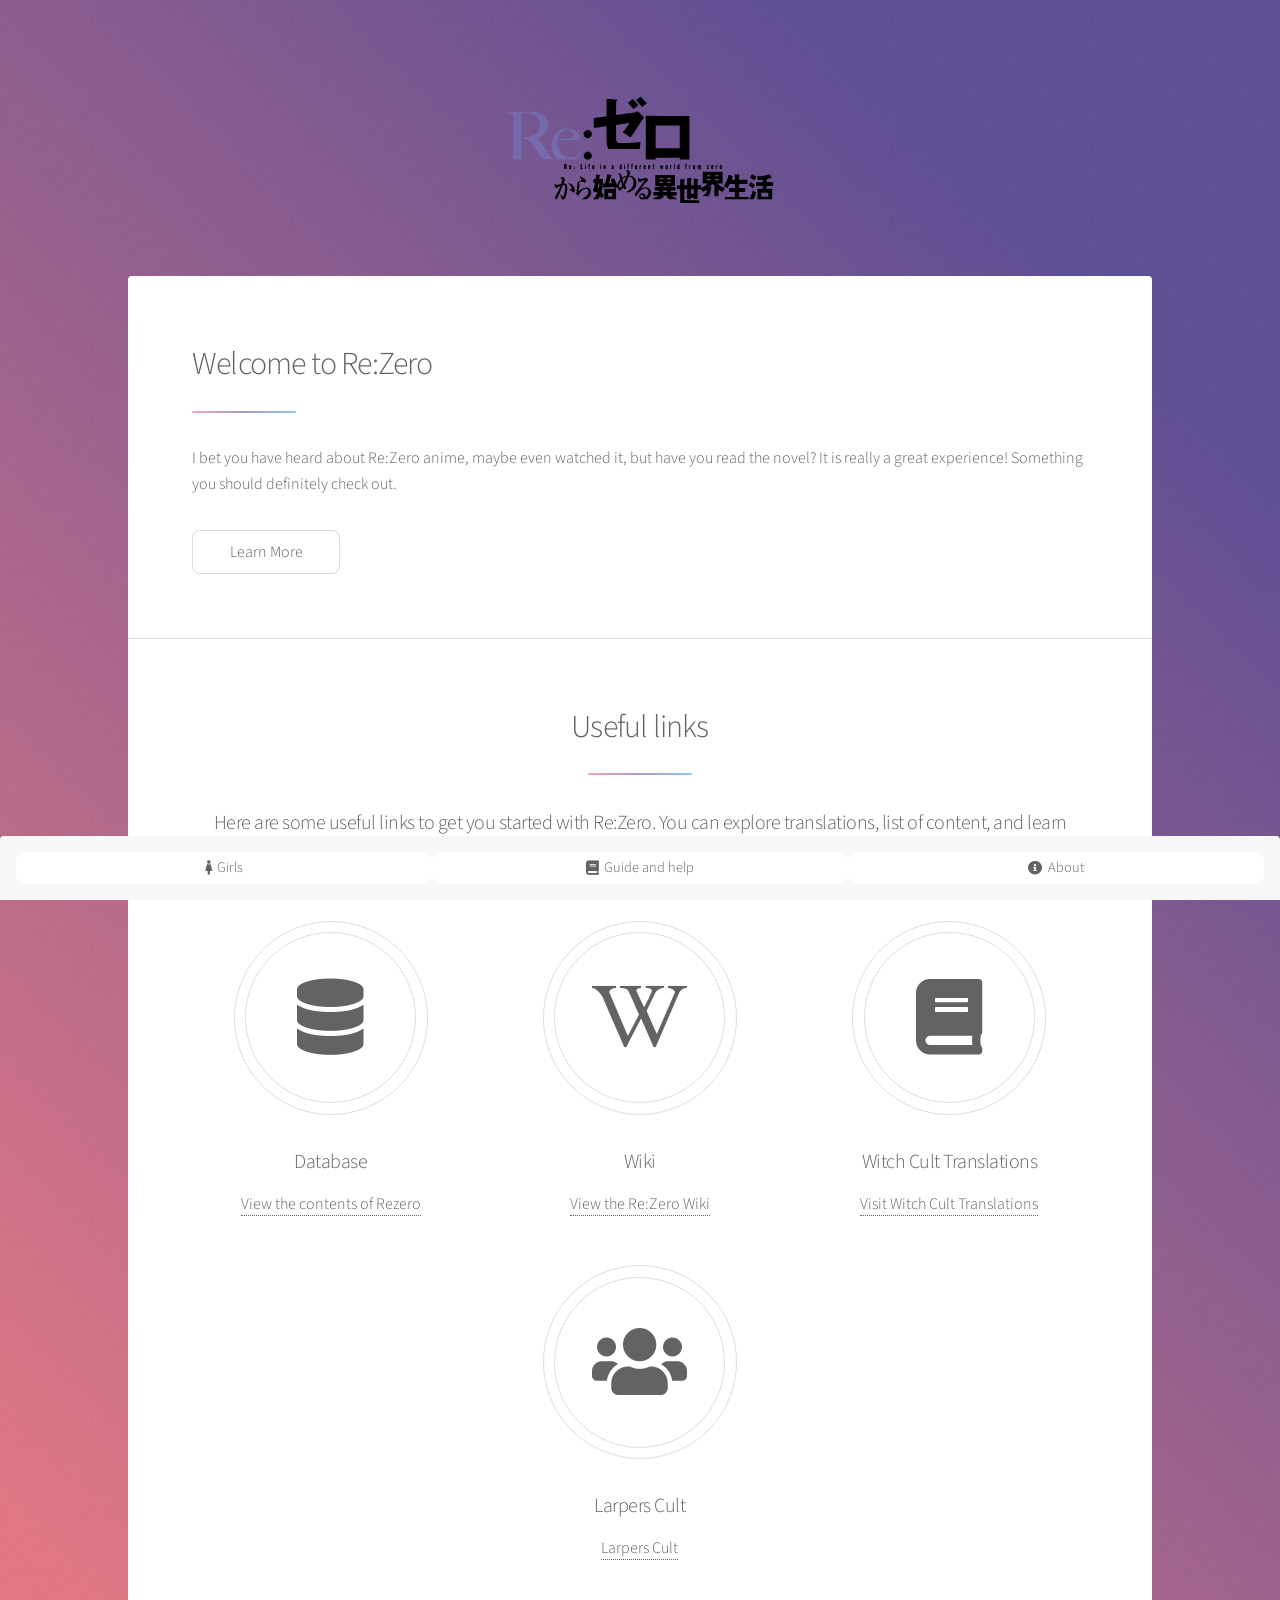
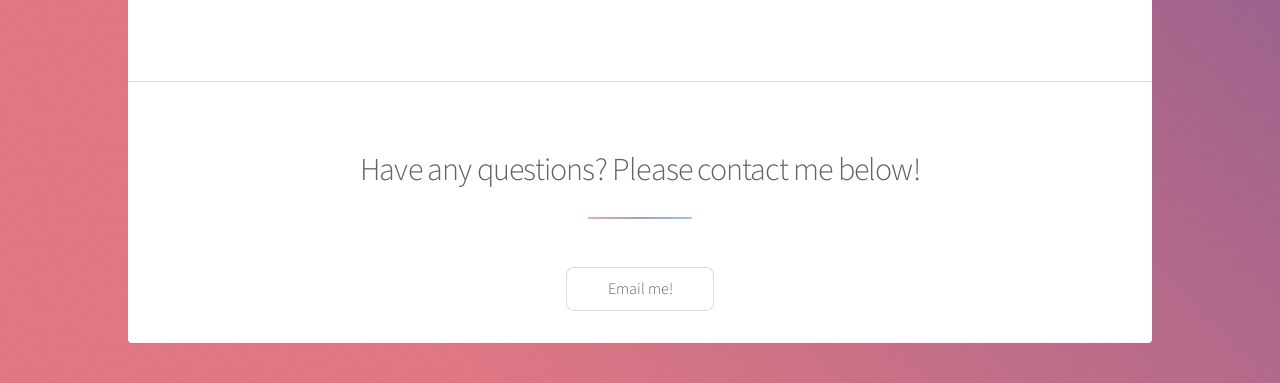
==== commit f7110bbd: "mobile fix" ====
--- a/index.html
+++ b/index.html
@@ -20,6 +20,7 @@
       }
 
       #nav {
+        display: block;
         position: fixed !important;
         top: auto !important;
         bottom: 0;
@@ -33,8 +34,15 @@
       }
 
       #nav ul {
+        display: flex;
         width: 100%;
         box-sizing: border-box;
+      }
+
+      #nav ul li {
+        flex: 1;
+        min-width: 0;
+        margin: 0;
       }
 
       #nav ul li a {
@@ -42,9 +50,21 @@
         align-items: center;
         justify-content: center;
         gap: 0.35em;
+        width: 100%;
+        box-sizing: border-box;
         padding: 0.5em 0.75em;
         font-size: 0.9em;
         text-align: center;
+      }
+
+      @media screen and (max-width: 480px) {
+        #nav ul li a {
+          min-height: 3.5em;
+          height: auto;
+          padding: 0.5em 0.25em;
+          font-size: 0.75em;
+          line-height: 1.2;
+        }
       }
 
       #contact.main.special {
